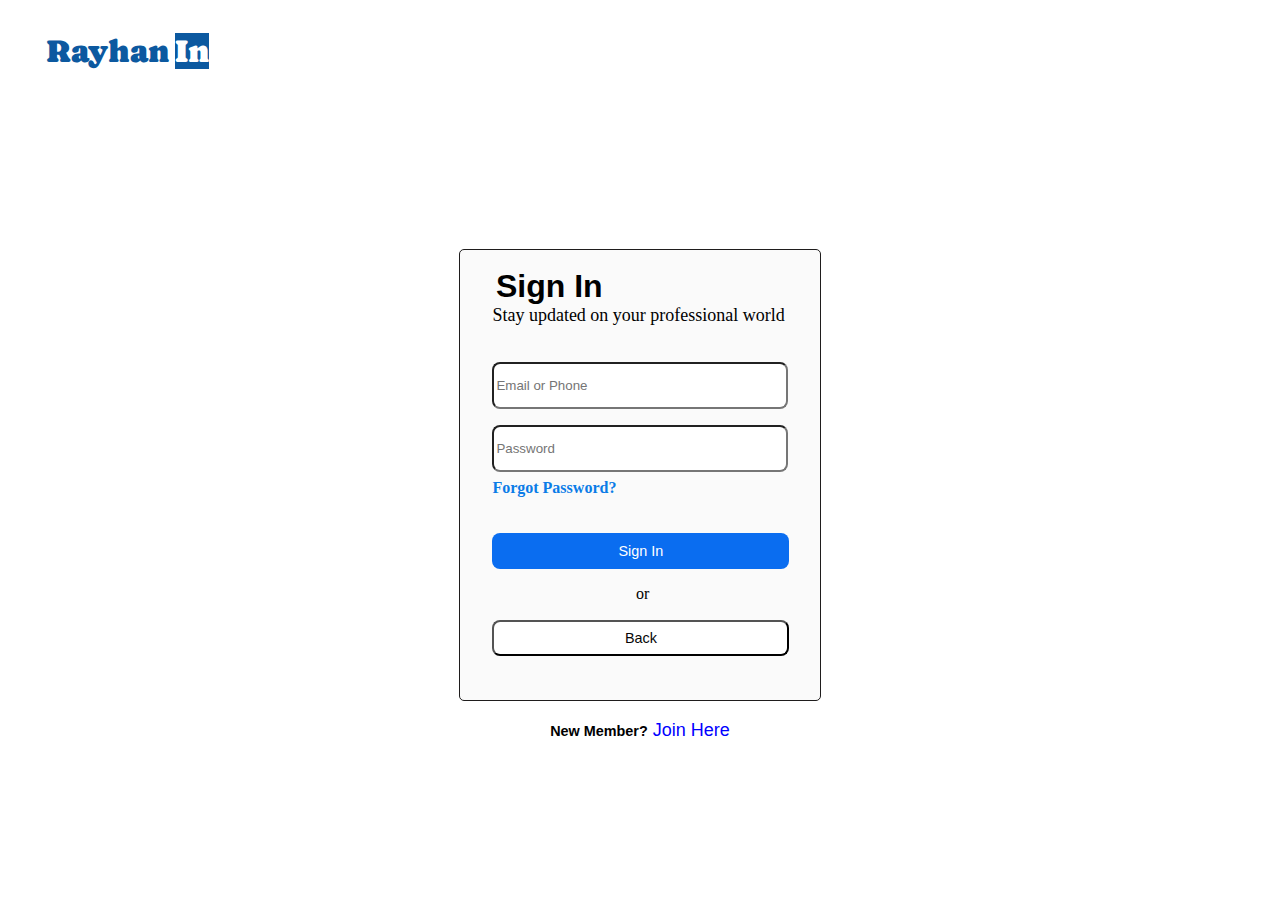
==== login.html @ 908de01e "Add files via upload" ====
<!DOCTYPE html>
<html lang="en">
<head>
    <meta charset="UTF-8">
    <meta name="viewport" content="width=device-width, initial-scale=1.0">
    <title>Log in</title>
    <link rel="stylesheet" href="style1.css">
</head>
<body class="login"> 
    <div class="judul">
        <div class="j2">Rayhan</div>
        <div class="j1">In</div>
    </div>

    <div class="log_posisi">
        <div class="bd_log">
            <div class="sign"></div>
            <div style=" 
                font-size: 2em;
                font-family: 'Gill Sans', 'Gill Sans MT', Calibri, 'Trebuchet MS', sans-serif;
                font-weight: bold;
                margin-left: 10%;
            ">Sign In</div>
            <div style=" 
                margin-left: 9%;
                font-size: 2vh;
            ">Stay updated on your professional world</div>

            <div class="input">
                <div style=" 
                    margin-bottom: 5%;
                    "><input type="email" placeholder="Email or Phone" style=" 
                    width: 32vh;
                    height: 4.5vh;
                    border-radius: 8px;
                    "></div>
                <div><input type="password" placeholder="Password" style=" 
                    width: 32vh;
                    height: 4.5vh;
                    border-radius: 8px;
                "></div>
            </div>

            <div><a onclick="forgot()" style=" 
            margin-left: 9%;
            text-decoration: none;
            color: rgb(10, 124, 231);
            font-weight: 700;
            " href="">Forgot Password?</a></div>

            <div class="button">
            <div class="bt"> <button onclick="Sign()" style=" 
                    width: 33vh;
                    height: 4vh;
                    border-radius: 8px;
                    border: 0;
                    background: rgb(10, 109, 240);
                "><a style=" 
                    color: white;
                    font-size: 1.6vh;
                " href="">Sign In</a></button></div>
                
                <script>
                    
                </script>

            <div class="hr">
                <div style=" 
                    margin-left: 1vh;
                    margin-right: 1vh;
                    justify-content: center;
                    align-items:center ;
                    display: flex;
                    padding-right: 3vh;
                ">or</div> 
            </div>
            <div class="bt1"><button onclick="Sign2()" style=" 
                width: 33vh;
                height: 4vh;
                border-radius: 8px;
                background: rgb(255, 255, 255);
            "><a style=" 
                color: rgb(7, 7, 7);
                font-size: 1.6vh;
            " href="index.html">Back</a></button></div>

               

        </div>
        </div>

        <div class="new">
            <div style=" 
                font-size: 1.5vh;
                font-family: 'Lucida Sans', 'Lucida Sans Regular', 'Lucida Grande', 'Lucida Sans Unicode', Geneva, Verdana, sans-serif;
                font-size: 1.6vh;
                font-weight:590;
                ">New Member?</div>
            <div><a onclick="Sign()" style=" 
                margin-left: 5px;
                text-decoration: none;
                color: blue;
                font-family: 'Gill Sans', 'Gill Sans MT', Calibri, 'Trebuchet MS', sans-serif;
                font-size: 2vh;
            " href="">Join Here</a></div>
        </div>
    </div>

    <script>
        function Sign(){
                        alert("Sorry This Web on Progress");
                    }

        function Sign2(){
                        alert("Wait a Second");
                    }

        function forgot(){

                        alert(`Pikun amat si lu`)
        }

    </script>
</body>
</html>
---- style1.css ----
@import url('https://fonts.googleapis.com/css2?family=Chakra+Petch&display=swap');

@font-face {
    font-family: Follow;
    src: url(./font1/Caprasimo-Regular.ttf);
}

*{
    max-width: 100%;
    max-height: 100%;
    overflow-x: hidden;
}

.nav-dekstop{
    display: flex;
    justify-content: space-around;
    align-items: center;
    text-align: center;
    font-family: 'Chakra Petch', sans-serif;
    position: fixed;
    width: 100%;
    background: rgb(17, 17, 17);
    height: 60px;
    top: 0;
    left: 0;
}


.logo{
    padding-left: 20px;
    color: rgb(255, 255, 255);
    font-size: 3vh;
}

body{
    background: black;
}

.bar a{
    text-decoration: none;
    font-size: 1.8em;
    margin: 15px;
    color: rgb(226, 17, 17);
}

.bar a:hover{
    color: white;
}

.tombol{
    padding-right: 20px;
}

.tombol button{
    width: 9vh;
    height: 4vh;
    background-color: rgb(182, 25, 25);
    border: none;
    border-radius: 5px;
}


.tombol button:hover{
    background: rgb(255, 255, 255);
}

.tombol a{
    color: rgb(0, 0, 0);
    text-decoration: none;
    font-size: 1.5em;
    font-family: 'Chakra Petch', sans-serif;
}

.row{
    display: block;
    margin-left: 10%
}


.disc{
    color: red;
    font-size: 1.2em;
    padding-top: 5%;
    padding-left: 30%;
}

.h1{
    color: white;
    font-size: 1.7em;
    font-family: 'Chakra Petch', sans-serif;
    padding-left: 15%;
    padding-top: 10%;
}

.h2{
    color: gray;
    font-size: 1.5em;
    font-family: Verdana, Geneva, Tahoma, sans-serif;
    padding-left: 15%;
    padding-top: 8%;
}

.isi{
    display: flex;
    align-items: center;
    margin-top: 8%
}

.hp{
    padding-top: 5%;
    padding-left: 30%;
}

.batas{
    background: rgb(179, 33, 33);
    margin-top:17%;
    padding: 3%;
    width: 100%;
    display: flex;
    justify-content: center;
    align-items: center;
    margin-left: 0;
}

.logo2{
    display: flex;
    margin-left: 30%;
    justify-content: center;
    align-items: center;
    gap: 20px;
}

.follow{
    font-size: 2em;
    color: rgb(255, 255, 255);
    font-family: Follow;
}

.isi2{
    background: black;
    height: 400px;
    color: white;
    justify-content: center;
    align-items: center;
    text-align: center;
    display: flex;
    font-size: 5em;
    font-family: 'Chakra Petch', sans-serif;
}


footer{
    background: white;
    color: rgb(17, 16, 16);
    margin-bottom: 0;
    width: 100%;
    position: sticky;
    justify-content: center;
    text-align: center;
    bottom: 0;
    font-size: 1em;
    font-weight: 600;
    font-family: 'Chakra Petch', sans-serif;
}

.ig img:hover{
    background: white;
    border-radius: 10%;
}
.fb img:hover{
    background: white;
    border-radius: 10%;
}
.twt img:hover{
    background: white;
    border-radius: 10%;
}

.nav-mobile{
    display: none;
}

.contain-mobile{
    display: none;
}

@media  (max-width: 600px) {

body{
    max-width: 1005;
}

    .nav-dekstop{
        display: none;
    }
    
    .nav-mobile{
    display: flex;
    justify-content: space-around;
    align-items: center;
    text-align: center;
    font-family: 'Chakra Petch', sans-serif;
    position: fixed;
    width: 100%;
    background: rgb(17, 17, 17);
    height: 60px;
    top: 0;
    left: 0;
    }

    .contain-dekstop{
        display: none;
    }

    .contain-mobile{
        display: contents;
    }

    .disc{
        color: red;
        font-size: 1.2em;
        padding-top: 1vh;
        padding-left: 5vh;
    }

    .h1{
        color: white;
        font-size: 1em;
        font-family: 'Chakra Petch', sans-serif;
        padding-left: 7vh;
        padding-top: 2vh;
    }

    .h2{
        color: gray;
        font-size: 1em;
        font-family: Verdana, Geneva, Tahoma, sans-serif;
        padding-left: 7vh;
        padding-top:2vh;
        padding-bottom: 2vh;
    }

    .hp{
        padding-top: 5%;
        padding-left: 35%;
    }   

    .batas{
        background: rgb(179, 33, 33);
        margin-top:17%;
        padding: 3%;
        width: 100%;
        display: flex;
        justify-content: center;
        align-items: center;
        left: 0;
    }


    .follow{
        font-size: 0.6em;
        color: rgb(255, 255, 255);
        font-family: Follow;
    }

    .logo2{
        display: flex;
        justify-content: center;
        align-items: center;
        gap: 0.5vh;
        margin-left: 2vh;
    }

    .isi2{
        background: black;
        height: 200px;
        color: white;
        justify-content: center;
        align-items: center;
        text-align: center;
        display: flex;
        font-size: 2em;
        font-family: 'Chakra Petch', sans-serif;
    }
}




/* CSS LOGIN.HTML */

.login{
    background: white;
}

.log_posisi{
    display: flex;
    justify-content:center ;
    align-items: center;
    margin-top: 20vh;
}

.bd_log{
    background-color:rgb(250, 250, 250);
    border: thin solid rgb(31, 29, 29);
    border-radius: 5px;
    box-shadow: 2px;
    display: block;
    justify-content: center;
    align-items: center;
    width: 40vh;
    height: 50vh;
}

.sign{
    margin-top: 5%;
}

.input{
    margin-top: 10%;
    margin-bottom: 2%;
    margin-left: 9%;
}

.button{
    margin-top: 10%;
    margin-left: 9%;
}

.bt{
    margin-bottom: 5%;
}

.bt a{
    text-decoration: none;
}

.bt1 a{
    text-decoration: none;
}

.bt1{
    margin-top: 5%
}

.judul{
    display: flex; 
    font-size: 2em;
    align-items: center;
    text-align: center;
    font-family: Follow;
    margin-top: 2%
}

.j2{
    padding-right: 0.5%;
    padding-left: 3%;
    color: rgb(12, 89, 160);
}

.j1{
    background: rgb(12, 89, 160);
    color: rgb(255, 255, 255);
    
}


.bdlog{
    
}


.new{
    display: flex;
    justify-content: center;
    align-items: center;
    position: absolute;
    top: 80vh;
}
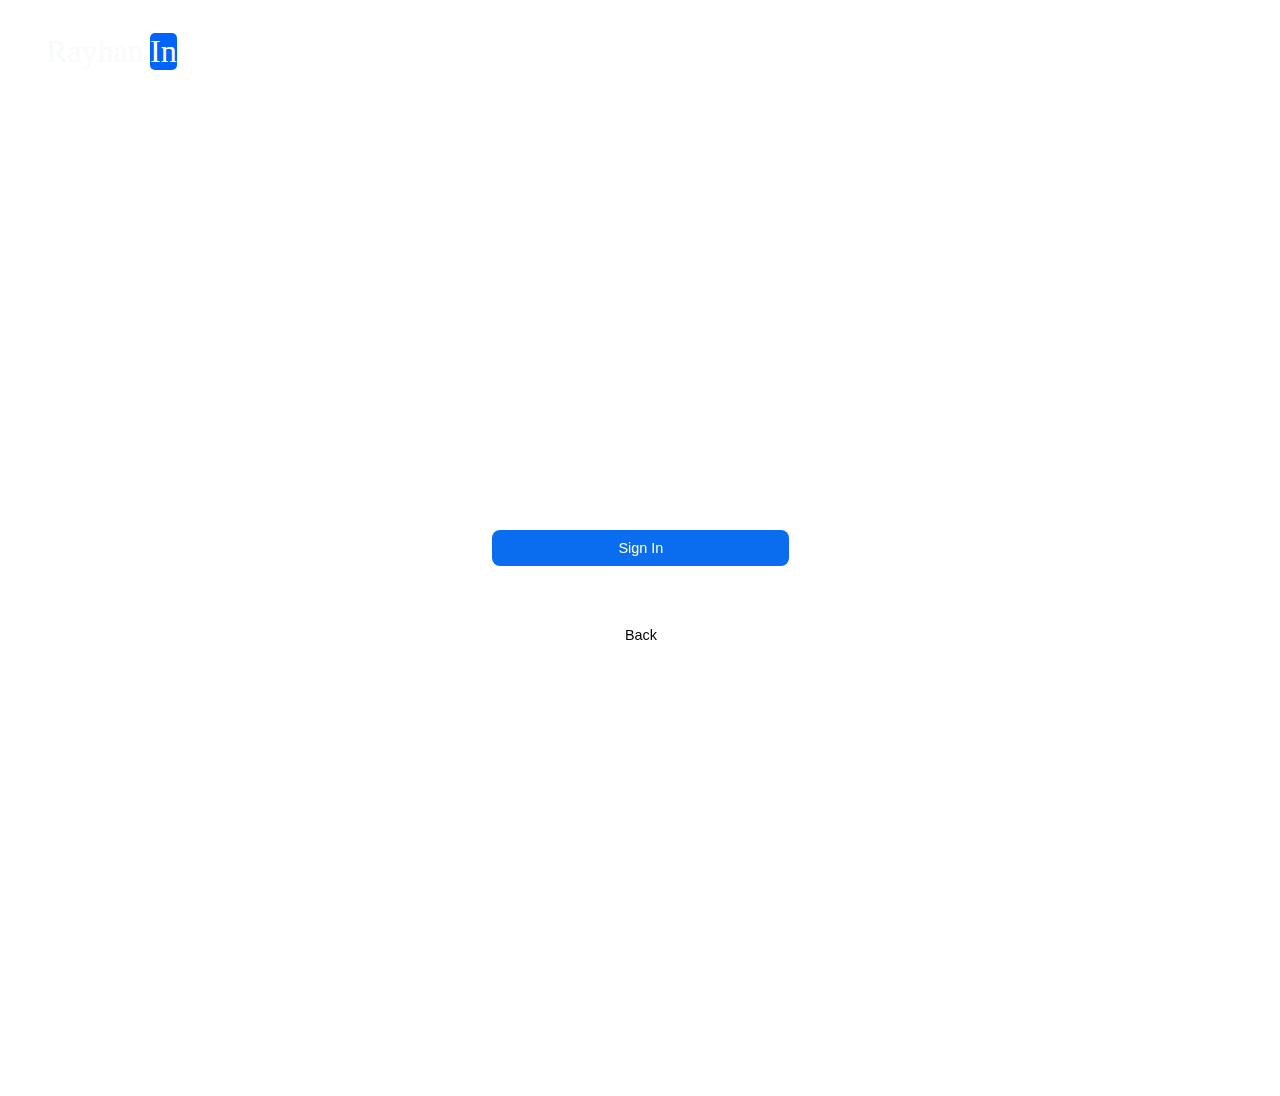
==== commit 3840a227: "Add files via upload" ====
--- a/login.html
+++ b/login.html
@@ -4,7 +4,7 @@
     <meta charset="UTF-8">
     <meta name="viewport" content="width=device-width, initial-scale=1.0">
     <title>Log in</title>
-    <link rel="stylesheet" href="style1.css">
+    <link rel="stylesheet" href="style2.css">
 </head>
 <body class="login"> 
     <div class="judul">
@@ -20,10 +20,12 @@
                 font-family: 'Gill Sans', 'Gill Sans MT', Calibri, 'Trebuchet MS', sans-serif;
                 font-weight: bold;
                 margin-left: 10%;
+                color: white;
             ">Sign In</div>
             <div style=" 
                 margin-left: 9%;
                 font-size: 2vh;
+                color: white;
             ">Stay updated on your professional world</div>
 
             <div class="input">
@@ -32,19 +34,27 @@
                     "><input type="email" placeholder="Email or Phone" style=" 
                     width: 32vh;
                     height: 4.5vh;
-                    border-radius: 8px;
+                    border-color: white;
+                    border: none;
+                    outline: none;
+                    background: transparent;
+                    border-bottom: 2px solid white;
                     "></div>
                 <div><input type="password" placeholder="Password" style=" 
-                    width: 32vh;
+                   width: 32vh;
                     height: 4.5vh;
-                    border-radius: 8px;
+                    border-color: white;
+                    border: none;
+                    outline: none;
+                    background: transparent;
+                    border-bottom: 2px solid white;
                 "></div>
             </div>
 
-            <div><a onclick="forgot()" style=" 
+            <div class="lupa"><a onclick="forgot()" style=" 
             margin-left: 9%;
             text-decoration: none;
-            color: rgb(10, 124, 231);
+            color: rgb(255, 255, 255);
             font-weight: 700;
             " href="">Forgot Password?</a></div>
 
@@ -72,15 +82,17 @@
                     align-items:center ;
                     display: flex;
                     padding-right: 3vh;
+                    color: white;
                 ">or</div> 
             </div>
             <div class="bt1"><button onclick="Sign2()" style=" 
                 width: 33vh;
                 height: 4vh;
                 border-radius: 8px;
+                border: none;
                 background: rgb(255, 255, 255);
             "><a style=" 
-                color: rgb(7, 7, 7);
+                color: rgb(5, 5, 5);
                 font-size: 1.6vh;
             " href="index.html">Back</a></button></div>
 
@@ -95,17 +107,17 @@
                 font-family: 'Lucida Sans', 'Lucida Sans Regular', 'Lucida Grande', 'Lucida Sans Unicode', Geneva, Verdana, sans-serif;
                 font-size: 1.6vh;
                 font-weight:590;
+                color: rgb(255, 255, 255);
                 ">New Member?</div>
-            <div><a onclick="Sign()" style=" 
+            <div class="joinn"><a onclick="Sign()" style=" 
                 margin-left: 5px;
                 text-decoration: none;
-                color: blue;
+                color: rgb(255, 255, 255);
                 font-family: 'Gill Sans', 'Gill Sans MT', Calibri, 'Trebuchet MS', sans-serif;
                 font-size: 2vh;
             " href="">Join Here</a></div>
         </div>
     </div>
-
     <script>
         function Sign(){
                         alert("Sorry This Web on Progress");
@@ -121,5 +133,6 @@
         }
 
     </script>
+    
 </body>
 </html>--- a/style2.css
+++ b/style2.css
@@ -0,0 +1,109 @@
+/* CSS LOGIN.HTML */
+*{
+    overflow: hidden;
+}
+body.login{
+    background:url("./foto1/bg.jpg")no-repeat;
+   background-position: center;
+   background-size: cover;
+   height: 120vh;
+}
+
+.log_posisi{
+    display: flex;
+    justify-content:center ;
+    align-items: center;
+    margin-top: 20vh;
+}
+
+.bd_log{
+    background: transparent;
+    border: thin solid rgb(255, 253, 253);
+    border-radius: 15px;
+    box-shadow: 2px;
+    display: block;
+    width: 40vh;
+    height: 50vh;
+    backdrop-filter: blur(15px);
+}
+
+.sign{
+    margin-top: 5%;
+}
+
+.input{
+    margin-top: 10%;
+    margin-bottom: 2%;
+    margin-left: 9%;
+}
+
+.button{
+    margin-top: 10%;
+    margin-left: 9%;
+}
+
+.bt{
+    margin-bottom: 5%;
+}
+
+.bt a{
+    text-decoration: none;
+}
+
+.bt1 a{
+    text-decoration: none;
+}
+
+.bt1{
+    margin-top: 5%
+}
+
+.judul{
+    display: flex; 
+    font-size: 2em;
+    align-items: center;
+    text-align: center;
+    font-family: Follow;
+    margin-top: 2%
+}
+
+.j2{
+    padding-right: 0.5%;
+    padding-left: 3%;
+    color: rgb(248, 250, 252);
+}
+
+.j1{
+    background: rgb(0, 100, 250);
+    border-radius: 5px;
+    color: rgb(255, 255, 255);
+    
+}
+
+
+.bdlog{
+    
+}
+
+
+.new{
+    display: flex;
+    justify-content: center;
+    align-items: center;
+    position: absolute;
+    top: 80vh;
+}
+
+.joinn:hover{
+    text-decoration: underline;
+    color: white;
+}
+
+.lupa:hover{
+    text-decoration: underline;
+    color: white;
+}
+
+::placeholder{
+    color: white;
+}